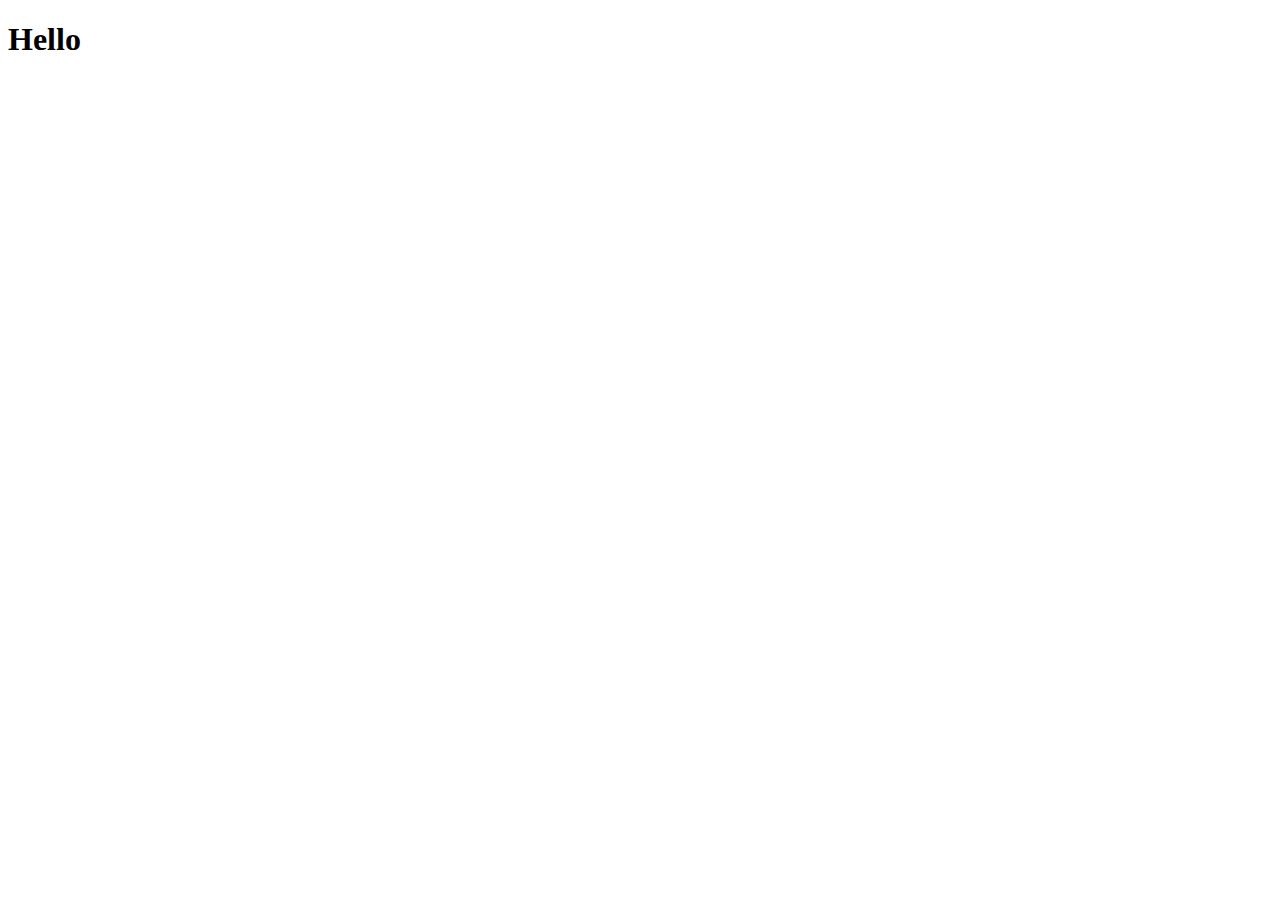
==== hw2/index.html @ ab200b3e "new folder" ====
<!DOCTYPE html>
<html lang="en">
<head>
    <meta charset="UTF-8">
    <meta name="viewport" content="width=device-width, initial-scale=1.0">
    <title>Document</title>
</head>
<body>
    <h1>
        Hello
    </h1>
</body>
</html>
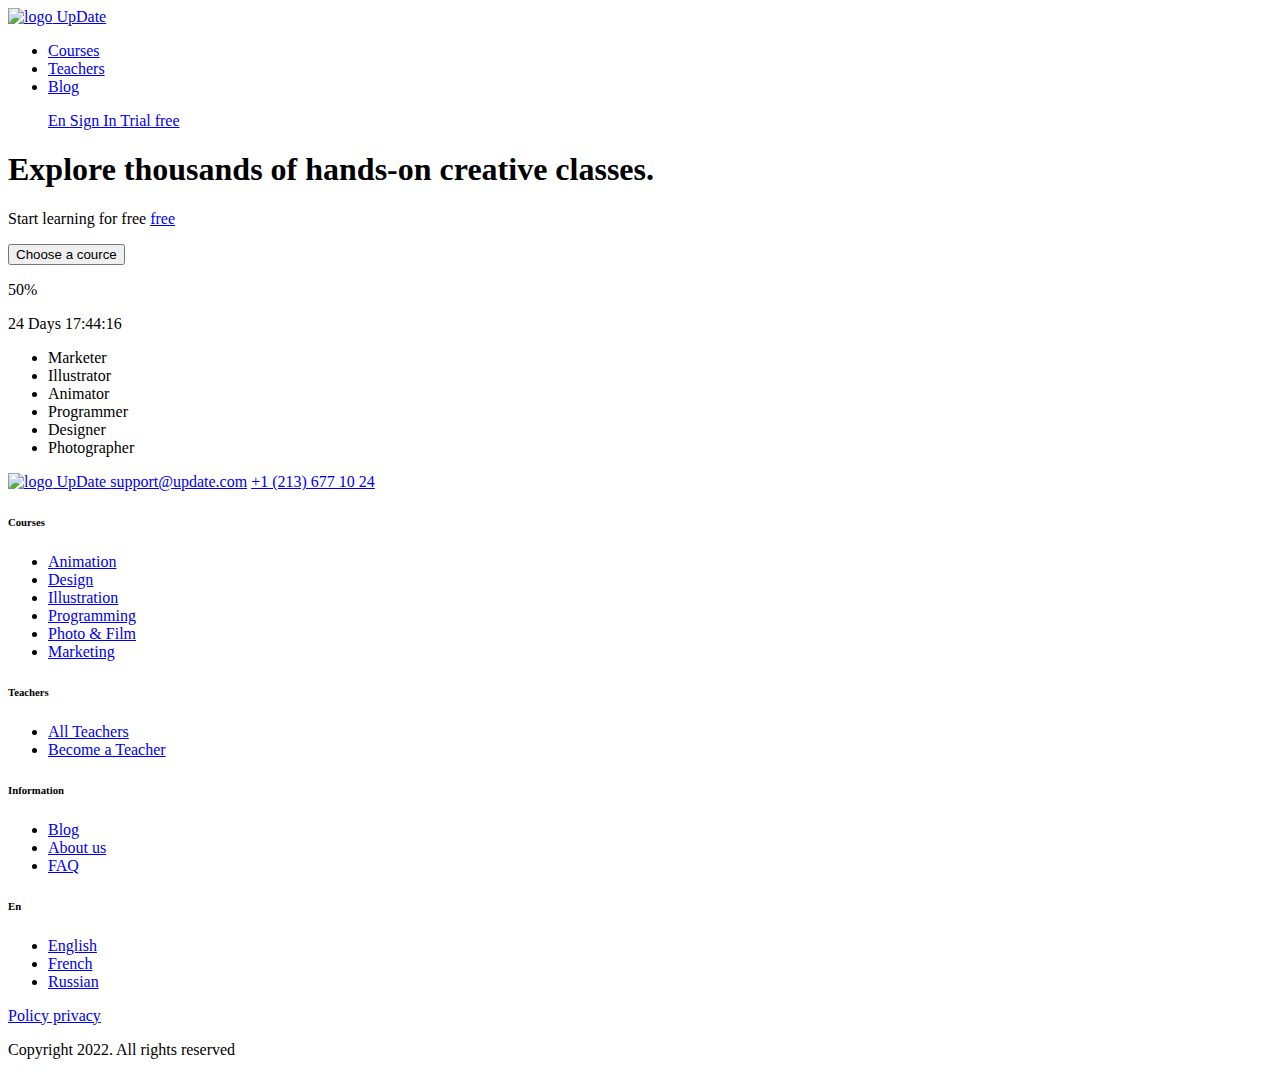
==== commit 7aa8d220: "change index" ====
--- a/hw2/index.html
+++ b/hw2/index.html
@@ -6,8 +6,195 @@
     <title>Document</title>
 </head>
 <body>
-    <h1>
-        Hello
-    </h1>
+    <header>
+      <a href="index.html">
+        <img src="/img/logo-1.svg" alt="logo">
+        UpDate
+      </a>
+      <nav>
+        <ul>
+          <li>
+            <a href="#">Courses</a> 
+          </li>
+          <li>
+            <a href="#">Teachers</a> 
+          </li>
+          <li>
+            <a href="#">Blog</a>
+          </li>
+          
+        </ul>
+        <ul> 
+          <a href="#">
+            En
+          </a> 
+          <a href="#">
+            Sign In
+          </a> 
+          <a href="#">
+            Trial free
+          </a>  
+      </ul> 
+     
+      </nav>
+    </header>
+    <main>
+      <section class="offer">
+        <h1 class="offer__title">
+          Explore thousands of hands-on creative classes.
+        </h1>
+        <p class="offer__description">
+          Start learning for free <a href="#">free</a>
+        </p>
+        <button class="button">
+          Choose a cource
+        </button>
+        <p class="offer_sale">
+          50%
+        </p>
+        <p class="offer__time">
+          <time>
+            24 Days 17:44:16
+          </time>
+        </p>
+        <Ul class="offer__list">
+          <li>
+            Marketer
+          </li>
+          <li>
+            Illustrator
+          </li>
+          <li>
+            Animator
+          </li>
+          <li>
+            Programmer
+          </li>
+          <li>
+            Designer
+          </li>
+          <li>
+            Photographer
+          </li>
+        </Ul>
+      </section>
+    </main>
+    <footer>
+      <div>
+        <a href="index.html">
+          <img src="/img/logo-1.svg" alt="logo">
+          UpDate
+        </a>
+        <a href="mailto:support@update.com">support@update.com</a>
+        <a href="tel:12136771024">+1 (213) 677 10 24</a> 
+      </div>
+      <div class="sitemap">
+        <h6 class="sitemap__title">
+          Courses
+        </h6>
+        <ul class="sitemap__list">
+          <li>
+            <a href="#">
+              Animation
+            </a>
+          </li>
+          <li>
+            <a href="#">
+              Design
+            </a>
+          </li>
+          <li>
+            <a href="#">
+              Illustration
+            </a>
+          </li>
+          <li>
+            <a href="#">
+              Programming
+            </a>
+          </li>
+          <li>
+            <a href="#">
+              Photo & Film
+            </a>
+          </li>
+          <li>
+            <a href="#">
+              Marketing
+            </a>
+          </li>
+        </ul>
+      </div>
+      <div class="sitemap">
+        <h6 class="sitemap__title">
+          Teachers
+        </h6>
+        <ul class="sitemap__list">
+          <li>
+            <a href="#">
+              All Teachers
+            </a>
+          </li>
+          <li>
+            <a href="#">
+              Become a Teacher
+            </a>
+          </li>
+        </ul>
+      </div>
+      <div class="sitemap">
+        <h6 class="sitemap__title">
+          Information
+        </h6>
+        <ul class="sitemap__list">
+          <li>
+            <a href="#">
+              Blog
+            </a>
+          </li>
+          <li>
+            <a href="#">
+              About us
+            </a>
+          </li>
+          <li>
+            <a href="#">
+              FAQ
+            </a>
+          </li>
+        </ul>
+      </div>
+      <div class="sitemap">
+        <h6 class="sitemap__title">
+          En
+        </h6>
+        <ul class="sitemap__list">
+          <li>
+            <a href="#">
+              English
+            </a>
+          </li>
+          <li>
+            <a href="#">
+              French
+            </a>
+          </li>
+          <li>
+            <a href="#">
+              Russian
+            </a>
+          </li>
+        </ul>
+      </div>
+
+      <div class="Copyright">
+        <a href="#">
+          Policy privacy
+        </a>
+        <p>
+          Copyright 2022. All rights reserved
+        </p>
+      </div>
+    </footer>
 </body>
 </html>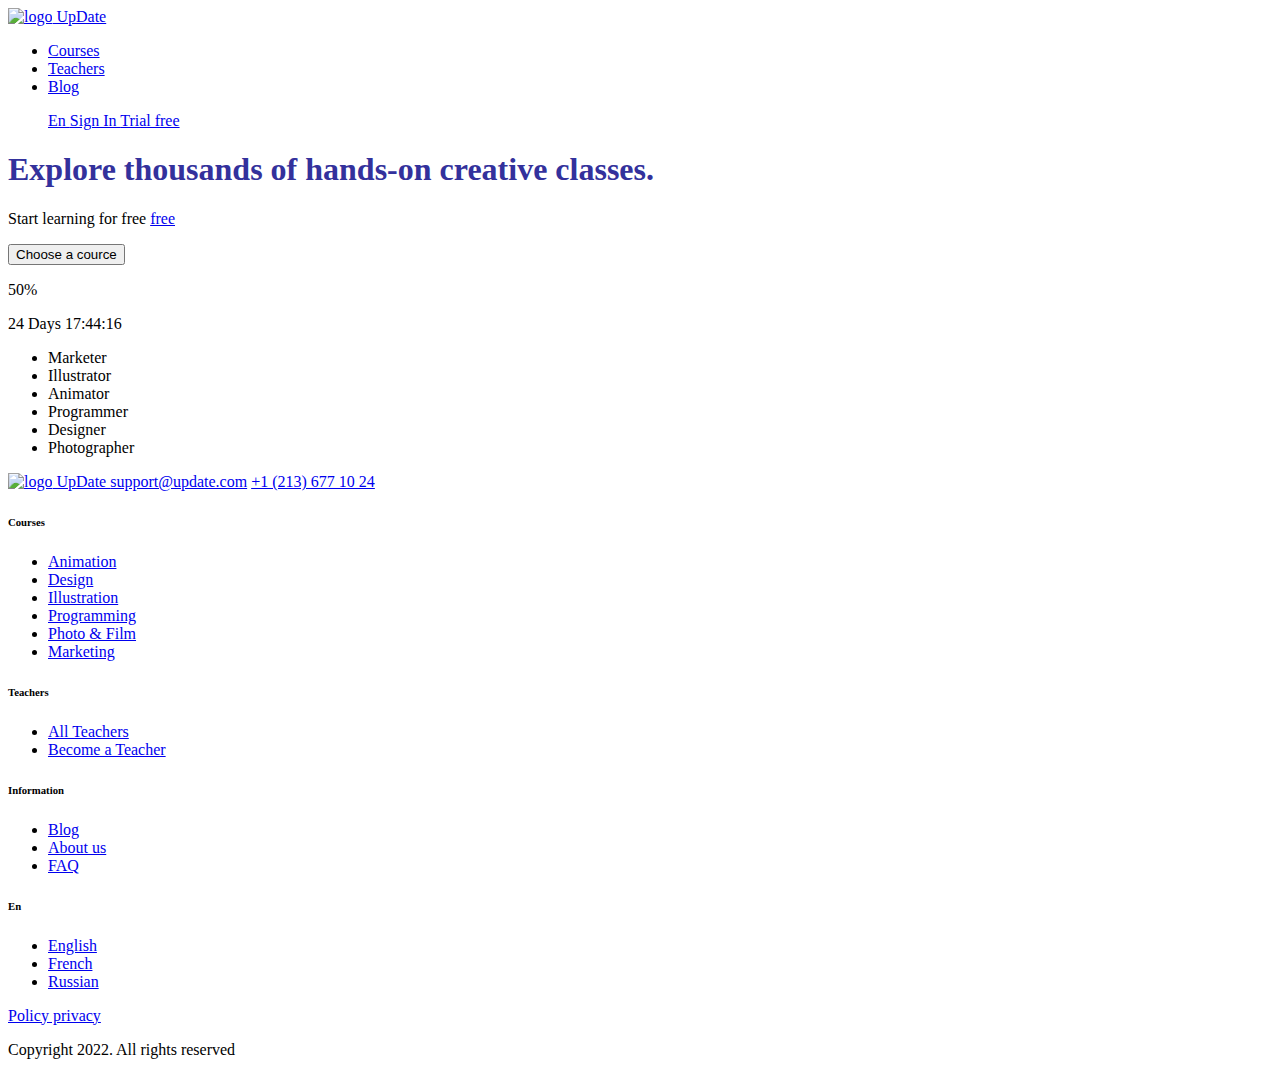
==== commit 1953d91f: "change color h1" ====
--- a/hw2/index.html
+++ b/hw2/index.html
@@ -7,6 +7,7 @@
 </head>
 <body>
     <header>
+        <link rel="stylesheet" href="index.css">
       <a href="index.html">
         <img src="/img/logo-1.svg" alt="logo">
         UpDate
--- a/hw2/index.css
+++ b/hw2/index.css
@@ -0,0 +1,3 @@
+h1 {
+    color: rgb(51, 49, 156);
+}